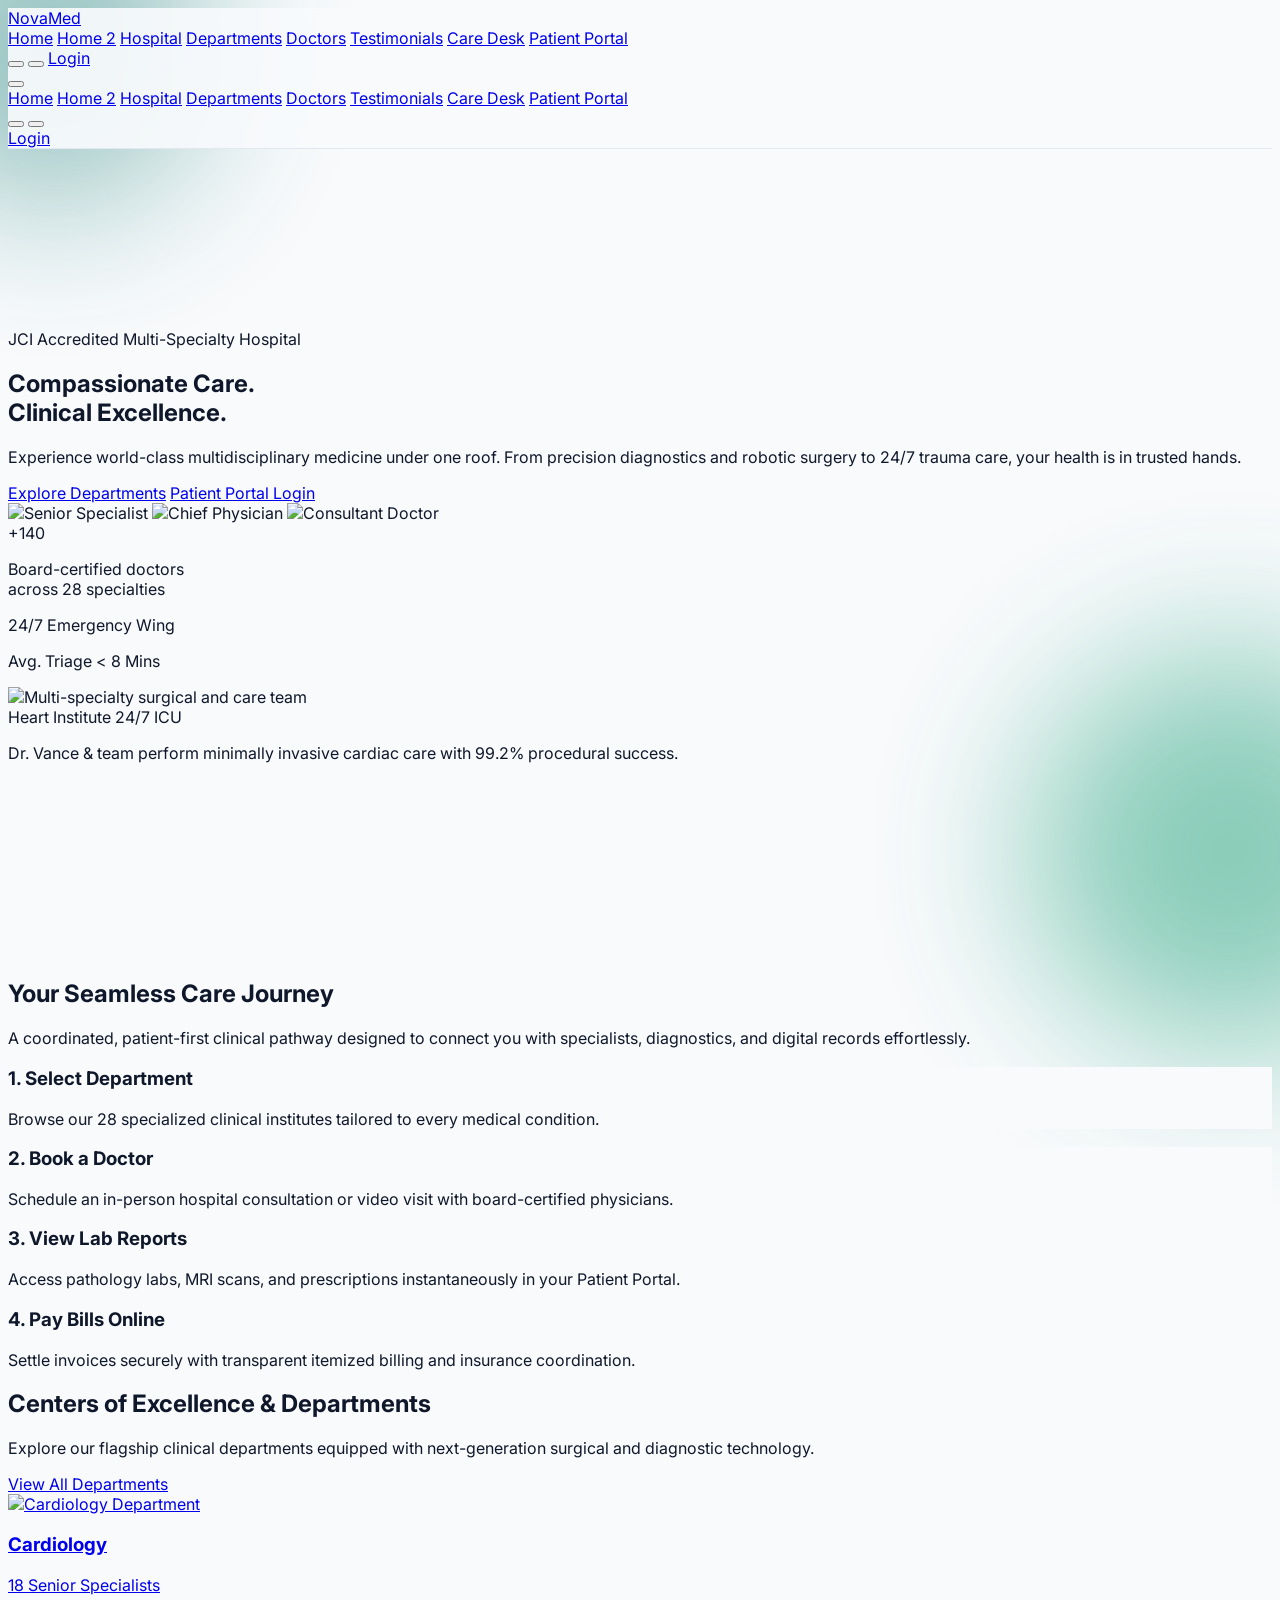
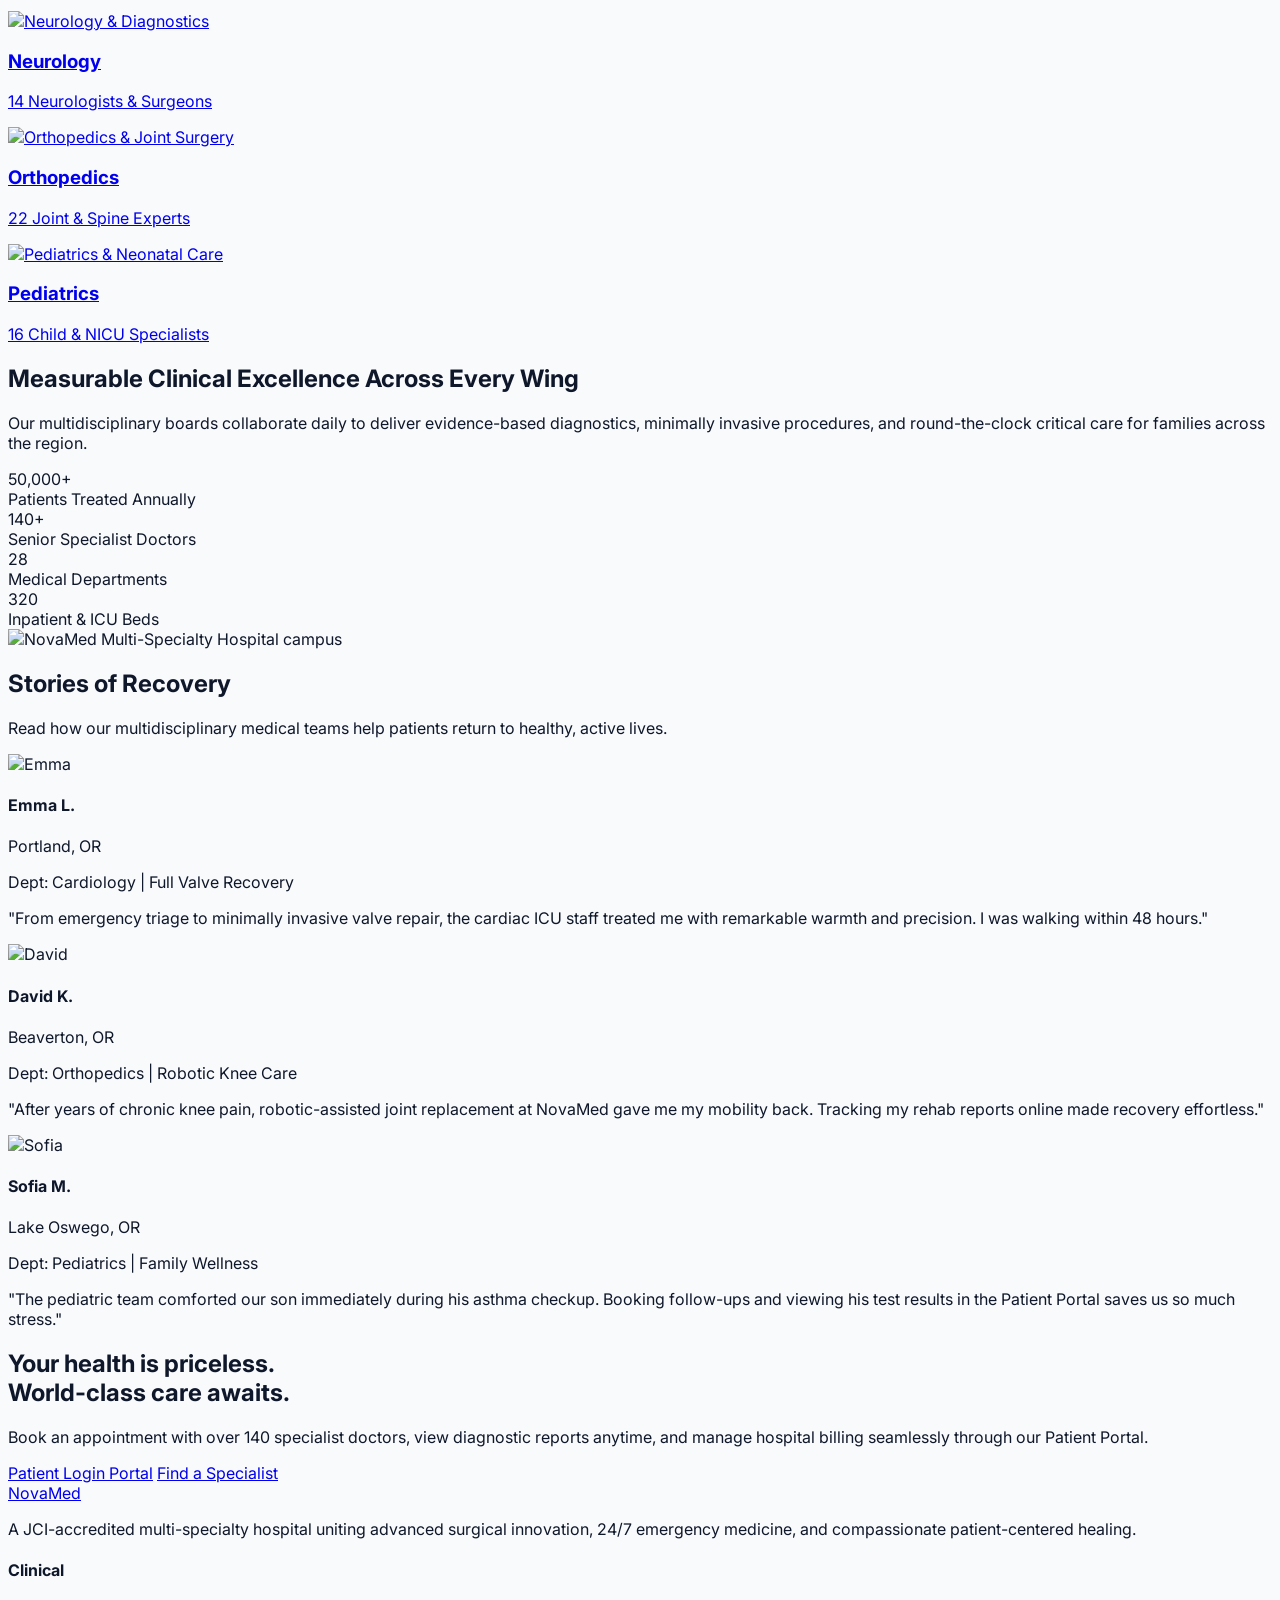
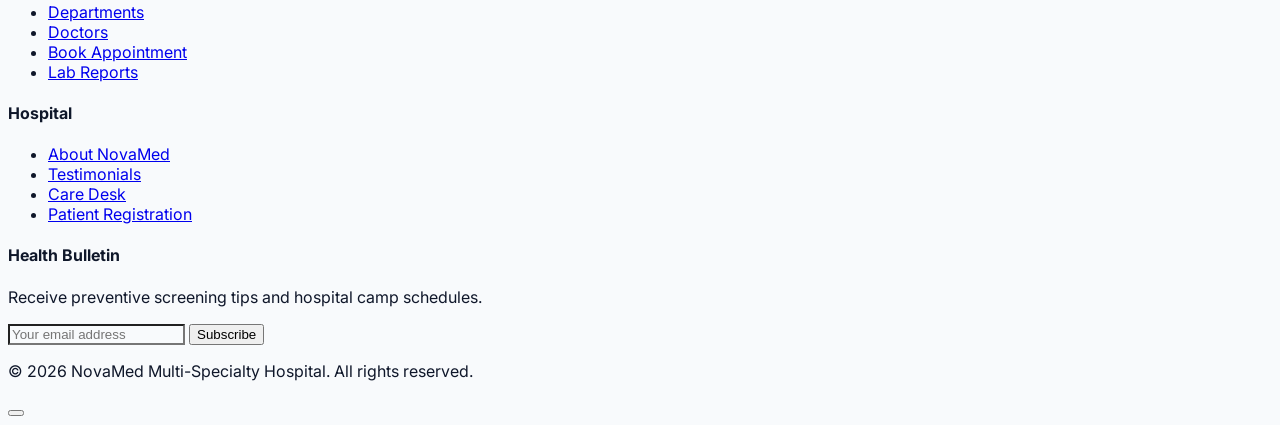
==== index.html @ d80393ac "Initial commit: NovaMed Multi-Specialty Hospital website" ====
<!DOCTYPE html>
<html lang="en" dir="ltr" data-theme="light">
<head>
    <meta charset="UTF-8">
    <meta name="viewport" content="width=device-width, initial-scale=1.0">
    <title>NovaMed Hospital | Compassionate Care. Clinical Excellence.</title>
    <!-- Favicon -->
    <link rel="icon" type="image/svg+xml" href="assets/images/favicon.svg">

    <meta name="description" content="A JCI-accredited multi-specialty hospital delivering world-class diagnostics, robotic surgery, 24/7 emergency trauma care, and personalized patient recovery.">
    
    <!-- Google Fonts -->
    <link href="https://fonts.googleapis.com/css2?family=Inter:wght@300;400;500;600;700&display=swap" rel="stylesheet">
    
    <!-- AOS CSS -->
    <link href="https://unpkg.com/aos@2.3.1/dist/aos.css" rel="stylesheet">
    
    <!-- Tailwind CSS -->
    <script src="https://cdn.tailwindcss.com"></script>
    
    <!-- Custom CSS -->
    <link rel="stylesheet" href="assets/css/style.css">

    <!-- Tailwind Config to use custom CSS variables -->
    <script>
        tailwind.config = {
            darkMode: ['class', '[data-theme="dark"]'],
            theme: {
                extend: {
                    colors: {
                        primary: 'var(--primary-color)',
                        'primary-dark': 'var(--primary-dark)',
                        secondary: 'var(--secondary-color)',
                        theme: {
                            bg: 'var(--bg-main)',
                            card: 'var(--bg-card)',
                            text: 'var(--text-main)',
                            muted: 'var(--text-muted)',
                            border: 'var(--border-color)',
                        }
                    },
                    fontFamily: {
                        sans: ['Inter', 'sans-serif'],
                    }
                }
            }
        }
    </script>
</head>
<body class="bg-theme text-theme antialiased overflow-x-hidden relative">
    
    <!-- Background Orbs -->
    <div class="bg-orb orb-1"></div>
    <div class="bg-orb orb-2"></div>

    <!-- Header -->
    <header class="fixed w-full top-0 z-50 transition-all duration-300">
        <div class="max-w-7xl mx-auto px-4 sm:px-6 lg:px-8">
            <div class="flex justify-between items-center h-20">
                <!-- Logo -->
                <a href="index.html" class="flex items-center gap-3 group shrink-0">
                    <div class="w-10 h-10 rounded-full bg-gradient-to-tr from-primary to-secondary flex items-center justify-center text-white shadow-lg group-hover:scale-105 transition-transform">
                        <i data-lucide="heart-pulse" class="w-6 h-6"></i>
                    </div>
                    <span class="text-xl font-bold tracking-tight">NovaMed</span>
                </a>

                <!-- Desktop Nav -->
                <nav class="hidden xl:flex space-x-7 items-center">
                    <a href="index.html" class="text-primary font-medium transition-colors whitespace-nowrap">Home</a>
                    <a href="home-2.html" class="text-theme-text hover:text-primary transition-colors whitespace-nowrap">Home 2</a>
                    <a href="hospital.html" class="text-theme-text hover:text-primary transition-colors whitespace-nowrap">Hospital</a>
                    <a href="departments.html" class="text-theme-text hover:text-primary transition-colors whitespace-nowrap">Departments</a>
                    <a href="doctors.html" class="text-theme-text hover:text-primary transition-colors whitespace-nowrap">Doctors</a>
                    <a href="testimonials.html" class="text-theme-text hover:text-primary transition-colors whitespace-nowrap">Testimonials</a>
                    <a href="care-desk.html" class="text-theme-text hover:text-primary transition-colors whitespace-nowrap">Care Desk</a>
                    <a href="patient-portal.html" class="text-theme-text hover:text-primary transition-colors whitespace-nowrap">Patient Portal</a>
                </nav>

                <!-- Actions -->
                <div class="hidden xl:flex items-center gap-4 shrink-0">
                    <button id="rtl-toggle" class="p-2 rounded-full hover:bg-teal-50 dark:hover:bg-teal-950/60 transition-colors" aria-label="Toggle RTL">
                        <i id="rtl-icon" data-lucide="arrow-right-left" class="w-5 h-5 text-theme-text"></i>
                    </button>
                    <button id="theme-toggle" class="p-2 rounded-full hover:bg-teal-50 dark:hover:bg-teal-950/60 transition-colors" aria-label="Toggle Theme">
                        <i id="theme-icon" data-lucide="moon" class="w-5 h-5 text-theme-text"></i>
                    </button>
                    <a href="login.html" class="bg-primary hover:bg-primary-dark text-white px-6 py-2 rounded-full font-medium transition-all text-sm shadow-sm hover:shadow-md hover:-translate-y-0.5 whitespace-nowrap">Login</a>
                </div>

                <!-- Mobile Menu Button -->
                <div class="xl:hidden flex items-center gap-2">
                    <button id="mobile-menu-btn" class="p-2 text-theme-text">
                        <i data-lucide="menu" class="w-6 h-6"></i>
                    </button>
                </div>
            </div>
        </div>

        <!-- Mobile Nav (hidden by default) -->
        <div id="mobile-menu" class="hidden xl:hidden bg-theme-card border-b border-theme-border shadow-lg absolute w-full left-0">
            <div class="px-4 pt-2 pb-6 space-y-3">
                <a href="index.html" class="block text-primary font-medium py-2">Home</a>
                <a href="home-2.html" class="block text-theme-text py-2">Home 2</a>
                <a href="hospital.html" class="block text-theme-text py-2">Hospital</a>
                <a href="departments.html" class="block text-theme-text py-2">Departments</a>
                <a href="doctors.html" class="block text-theme-text py-2">Doctors</a>
                <a href="testimonials.html" class="block text-theme-text py-2">Testimonials</a>
                <a href="care-desk.html" class="block text-theme-text py-2">Care Desk</a>
                <a href="patient-portal.html" class="block text-theme-text py-2">Patient Portal</a>
                
                <div class="border-t border-theme-border pt-4 flex flex-col gap-3">
                    <div class="flex justify-center gap-6 items-center pb-2">
                        <button id="mobile-theme-toggle" class="p-2 rounded-full hover:bg-teal-50 dark:hover:bg-teal-950/60 transition-colors bg-theme-card border border-theme-border shadow-sm" aria-label="Toggle Theme">
                            <i id="mobile-theme-icon" data-lucide="moon" class="w-5 h-5 text-theme-text"></i>
                        </button>
                        <button id="mobile-rtl-toggle" class="p-2 rounded-full hover:bg-teal-50 dark:hover:bg-teal-950/60 transition-colors bg-theme-card border border-theme-border shadow-sm" aria-label="Toggle RTL">
                            <i id="mobile-rtl-icon" data-lucide="arrow-right-left" class="w-5 h-5 text-theme-text"></i>
                        </button>
                    </div>
                    <a href="login.html" class="bg-primary hover:bg-primary-dark text-white px-5 py-2.5 rounded-xl font-medium transition-colors text-center w-full shadow-sm">Login</a>
                </div>
            </div>
        </div>
    </header>

    <main class="pt-20">
        <!-- SECTION 1: PREMIUM HERO -->
        <section class="home-hero relative min-h-[90vh] flex items-center overflow-hidden">
            <div class="max-w-7xl mx-auto px-4 sm:px-6 lg:px-8 relative z-10 w-full py-16 lg:py-0">
                <div class="grid lg:grid-cols-2 gap-12 items-center">
                    <div data-aos="fade-up" class="space-y-8">
                        <div class="inline-flex items-center gap-2 px-4 py-2 rounded-full bg-primary/10 text-primary font-medium text-sm">
                            <i data-lucide="shield-check" class="w-4 h-4"></i>
                            <span>JCI Accredited Multi-Specialty Hospital</span>
                        </div>
                        <h1 class="text-4xl lg:text-6xl font-bold leading-tight tracking-tight">
                            Compassionate Care. <br>
                            <span class="text-transparent bg-clip-text bg-gradient-to-r from-primary to-secondary">Clinical Excellence.</span>
                        </h1>
                        <p class="text-lg text-theme-muted max-w-lg leading-relaxed">
                            Experience world-class multidisciplinary medicine under one roof. From precision diagnostics and robotic surgery to 24/7 trauma care, your health is in trusted hands.
                        </p>
                        <div class="flex flex-col sm:flex-row gap-4 pt-4">
                            <a href="departments.html" class="bg-primary hover:bg-primary-dark text-white px-8 py-4 rounded-full font-medium text-center shadow-lg hover:shadow-xl hover:-translate-y-1 transition-all">Explore Departments</a>
                            <a href="login.html" class="bg-theme-card border-2 border-theme-border hover:border-primary text-theme-text px-8 py-4 rounded-full font-medium text-center transition-all flex items-center justify-center gap-2">
                                Patient Portal Login
                                <i data-lucide="arrow-right" class="w-4 h-4"></i>
                            </a>
                        </div>
                        <div class="flex items-center gap-6 pt-8 border-t border-theme-border">
                            <div class="flex -space-x-4">
                                <img src="https://images.unsplash.com/photo-1612349317150-e413f6a5b16d?q=80&w=150&auto=format&fit=crop" alt="Senior Specialist" class="w-12 h-12 rounded-full border-2 border-white dark:border-slate-800 object-cover">
                                <img src="https://images.unsplash.com/photo-1559839734-2b71ea197ec2?q=80&w=150&auto=format&fit=crop" alt="Chief Physician" class="w-12 h-12 rounded-full border-2 border-white dark:border-slate-800 object-cover">
                                <img src="https://images.unsplash.com/photo-1582750433449-648ed127bb54?q=80&w=150&auto=format&fit=crop" alt="Consultant Doctor" class="w-12 h-12 rounded-full border-2 border-white dark:border-slate-800 object-cover">
                                <div class="w-12 h-12 rounded-full border-2 border-white dark:border-slate-800 bg-teal-50 dark:bg-teal-950 text-primary flex items-center justify-center text-xs font-bold">+140</div>
                            </div>
                            <p class="text-sm text-theme-muted font-medium">Board-certified doctors <br>across 28 specialties</p>
                        </div>
                    </div>
                    
                    <div class="relative" data-aos="zoom-in" data-aos-delay="200">
                        <!-- Floating Badges -->
                        <div class="absolute -left-8 top-20 bg-theme-card shadow-xl p-4 rounded-2xl flex items-center gap-4 animate-[bounce_3s_infinite] z-20 hidden md:flex border border-theme-border">
                            <div class="w-12 h-12 rounded-full bg-primary/10 flex items-center justify-center text-primary">
                                <i data-lucide="ambulance" class="w-6 h-6"></i>
                            </div>
                            <div>
                                <p class="text-xs text-theme-muted">24/7 Emergency Wing</p>
                                <p class="font-bold text-sm">Avg. Triage &lt; 8 Mins</p>
                            </div>
                        </div>
                        
                        <div class="relative rounded-[2rem] overflow-hidden shadow-2xl aspect-[4/5] lg:aspect-square">
                            <img src="https://images.unsplash.com/photo-1579684385127-1ef15d508118?q=80&w=1000&auto=format&fit=crop" alt="Multi-specialty surgical and care team" class="object-cover w-full h-full hover:scale-105 transition-transform duration-700">
                            <div class="absolute inset-0 bg-gradient-to-t from-slate-950/80 to-transparent"></div>
                            <div class="absolute bottom-0 left-0 p-8 text-white w-full">
                                <div class="flex items-center gap-4 mb-3">
                                    <span class="bg-primary/90 backdrop-blur px-3 py-1 rounded-full text-xs font-bold tracking-wider uppercase">Heart Institute</span>
                                    <span class="flex items-center gap-1 text-sm"><i data-lucide="clock" class="w-4 h-4"></i> 24/7 ICU</span>
                                </div>
                                <p class="text-lg font-medium">Dr. Vance &amp; team perform minimally invasive cardiac care with 99.2% procedural success.</p>
                            </div>
                        </div>
                    </div>
                </div>
            </div>
        </section>

        <!-- SECTION 2: HOW PATIENT CARE WORKS -->
        <section class="py-24 bg-theme-card relative z-10 border-y border-theme-border">
            <div class="max-w-7xl mx-auto px-4 sm:px-6 lg:px-8">
                <div class="text-center max-w-3xl mx-auto mb-16" data-aos="fade-up">
                    <h2 class="text-2xl md:text-4xl font-bold mb-6">Your Seamless Care Journey</h2>
                    <p class="text-theme-muted text-lg">A coordinated, patient-first clinical pathway designed to connect you with specialists, diagnostics, and digital records effortlessly.</p>
                </div>

                <div class="grid md:grid-cols-4 gap-8 relative">
                    <!-- Connecting line for desktop -->
                    <div class="hidden md:block absolute top-1/2 left-0 w-full h-0.5 bg-gradient-to-r from-transparent via-primary/30 to-transparent -translate-y-1/2 z-0"></div>

                    <!-- Step 1 -->
                    <div class="relative z-10 hover-lift bg-theme rounded-2xl p-6 text-center border border-theme-border shadow-sm" data-aos="flip-left" data-aos-delay="100">
                        <div class="w-16 h-16 mx-auto bg-primary/10 text-primary rounded-full flex items-center justify-center mb-6 shadow-inner">
                            <i data-lucide="building-2" class="w-8 h-8"></i>
                        </div>
                        <h3 class="text-lg font-bold mb-3">1. Select Department</h3>
                        <p class="text-sm text-theme-muted">Browse our 28 specialized clinical institutes tailored to every medical condition.</p>
                    </div>

                    <!-- Step 2 -->
                    <div class="relative z-10 hover-lift bg-theme rounded-2xl p-6 text-center border border-theme-border shadow-sm" data-aos="flip-left" data-aos-delay="200">
                        <div class="w-16 h-16 mx-auto bg-primary/10 text-primary rounded-full flex items-center justify-center mb-6 shadow-inner">
                            <i data-lucide="calendar-check" class="w-8 h-8"></i>
                        </div>
                        <h3 class="text-lg font-bold mb-3">2. Book a Doctor</h3>
                        <p class="text-sm text-theme-muted">Schedule an in-person hospital consultation or video visit with board-certified physicians.</p>
                    </div>

                    <!-- Step 3 -->
                    <div class="relative z-10 hover-lift bg-theme rounded-2xl p-6 text-center border border-theme-border shadow-sm" data-aos="flip-left" data-aos-delay="300">
                        <div class="w-16 h-16 mx-auto bg-primary/10 text-primary rounded-full flex items-center justify-center mb-6 shadow-inner">
                            <i data-lucide="file-text" class="w-8 h-8"></i>
                        </div>
                        <h3 class="text-lg font-bold mb-3">3. View Lab Reports</h3>
                        <p class="text-sm text-theme-muted">Access pathology labs, MRI scans, and prescriptions instantaneously in your Patient Portal.</p>
                    </div>

                    <!-- Step 4 -->
                    <div class="relative z-10 hover-lift bg-theme rounded-2xl p-6 text-center border border-theme-border shadow-sm" data-aos="flip-left" data-aos-delay="400">
                        <div class="w-16 h-16 mx-auto bg-primary/10 text-primary rounded-full flex items-center justify-center mb-6 shadow-inner">
                            <i data-lucide="credit-card" class="w-8 h-8"></i>
                        </div>
                        <h3 class="text-lg font-bold mb-3">4. Pay Bills Online</h3>
                        <p class="text-sm text-theme-muted">Settle invoices securely with transparent itemized billing and insurance coordination.</p>
                    </div>
                </div>
            </div>
        </section>

        <!-- SECTION 3: SPECIALIZED HOSPITAL DEPARTMENTS -->
        <section class="py-24 relative z-10">
            <div class="max-w-7xl mx-auto px-4 sm:px-6 lg:px-8">
                <div class="flex flex-col md:flex-row justify-between items-end mb-12" data-aos="fade-right">
                    <div class="max-w-2xl">
                        <h2 class="text-2xl md:text-4xl font-bold mb-4">Centers of Excellence &amp; Departments</h2>
                        <p class="text-theme-muted text-lg">Explore our flagship clinical departments equipped with next-generation surgical and diagnostic technology.</p>
                    </div>
                    <a href="departments.html" class="mt-6 md:mt-0 text-primary font-medium flex items-center gap-2 hover:gap-3 transition-all">
                        View All Departments <i data-lucide="arrow-right" class="w-4 h-4"></i>
                    </a>
                </div>

                <div class="grid grid-cols-1 sm:grid-cols-2 lg:grid-cols-4 gap-6">
                    <!-- Department 1 -->
                    <a href="departments.html" class="group relative rounded-2xl overflow-hidden aspect-[4/3] shadow-md hover:shadow-xl transition-all" data-aos="zoom-in-up" data-aos-delay="50">
                        <img src="https://images.unsplash.com/photo-1631815589945-8c742614218f?q=80&w=800&auto=format&fit=crop" alt="Cardiology Department" class="w-full h-full object-cover group-hover:scale-110 transition-transform duration-700">
                        <div class="absolute inset-0 bg-gradient-to-t from-slate-950/90 via-slate-950/30 to-transparent"></div>
                        <div class="absolute bottom-0 left-0 p-6 w-full">
                            <h3 class="text-white text-lg font-bold mb-1 flex items-center gap-2 group-hover:-translate-y-2 transition-transform">
                                <i data-lucide="heart-pulse" class="w-5 h-5 text-secondary"></i> Cardiology
                            </h3>
                            <p class="text-white/85 text-sm opacity-0 group-hover:opacity-100 group-hover:-translate-y-2 transition-all">18 Senior Specialists</p>
                        </div>
                    </a>

                    <!-- Department 2 -->
                    <a href="departments.html" class="group relative rounded-2xl overflow-hidden aspect-[4/3] shadow-md hover:shadow-xl transition-all" data-aos="zoom-in-up" data-aos-delay="100">
                        <img src="https://images.unsplash.com/photo-1516549655169-df83a0774514?q=80&w=800&auto=format&fit=crop" alt="Neurology & Diagnostics" class="w-full h-full object-cover group-hover:scale-110 transition-transform duration-700">
                        <div class="absolute inset-0 bg-gradient-to-t from-slate-950/90 via-slate-950/30 to-transparent"></div>
                        <div class="absolute bottom-0 left-0 p-6 w-full">
                            <h3 class="text-white text-lg font-bold mb-1 flex items-center gap-2 group-hover:-translate-y-2 transition-transform">
                                <i data-lucide="activity" class="w-5 h-5 text-secondary"></i> Neurology
                            </h3>
                            <p class="text-white/85 text-sm opacity-0 group-hover:opacity-100 group-hover:-translate-y-2 transition-all">14 Neurologists &amp; Surgeons</p>
                        </div>
                    </a>

                    <!-- Department 3 -->
                    <a href="departments.html" class="group relative rounded-2xl overflow-hidden aspect-[4/3] shadow-md hover:shadow-xl transition-all" data-aos="zoom-in-up" data-aos-delay="150">
                        <img src="https://images.unsplash.com/photo-1551601651-2a8555f1a136?q=80&w=800&auto=format&fit=crop" alt="Orthopedics & Joint Surgery" class="w-full h-full object-cover group-hover:scale-110 transition-transform duration-700">
                        <div class="absolute inset-0 bg-gradient-to-t from-slate-950/90 via-slate-950/30 to-transparent"></div>
                        <div class="absolute bottom-0 left-0 p-6 w-full">
                            <h3 class="text-white text-lg font-bold mb-1 flex items-center gap-2 group-hover:-translate-y-2 transition-transform">
                                <i data-lucide="shield-plus" class="w-5 h-5 text-secondary"></i> Orthopedics
                            </h3>
                            <p class="text-white/85 text-sm opacity-0 group-hover:opacity-100 group-hover:-translate-y-2 transition-all">22 Joint &amp; Spine Experts</p>
                        </div>
                    </a>

                    <!-- Department 4 -->
                    <a href="departments.html" class="group relative rounded-2xl overflow-hidden aspect-[4/3] shadow-md hover:shadow-xl transition-all" data-aos="zoom-in-up" data-aos-delay="200">
                        <img src="https://images.unsplash.com/photo-1584515979956-d9f6e5d09982?q=80&w=800&auto=format&fit=crop" alt="Pediatrics & Neonatal Care" class="w-full h-full object-cover group-hover:scale-110 transition-transform duration-700">
                        <div class="absolute inset-0 bg-gradient-to-t from-slate-950/90 via-slate-950/30 to-transparent"></div>
                        <div class="absolute bottom-0 left-0 p-6 w-full">
                            <h3 class="text-white text-lg font-bold mb-1 flex items-center gap-2 group-hover:-translate-y-2 transition-transform">
                                <i data-lucide="baby" class="w-5 h-5 text-secondary"></i> Pediatrics
                            </h3>
                            <p class="text-white/85 text-sm opacity-0 group-hover:opacity-100 group-hover:-translate-y-2 transition-all">16 Child &amp; NICU Specialists</p>
                        </div>
                    </a>
                </div>
            </div>
        </section>

        <!-- SECTION 4: CLINICAL IMPACT -->
        <section class="py-24 bg-gradient-to-br from-primary/10 to-secondary/5 relative overflow-hidden">
            <div class="max-w-7xl mx-auto px-4 sm:px-6 lg:px-8 relative z-10">
                <div class="grid lg:grid-cols-2 gap-16 items-center">
                    <div data-aos="fade-right">
                        <h2 class="text-2xl md:text-4xl font-bold mb-6">Measurable Clinical Excellence Across Every Wing</h2>
                        <p class="text-theme-muted text-lg mb-8 leading-relaxed">
                            Our multidisciplinary boards collaborate daily to deliver evidence-based diagnostics, minimally invasive procedures, and round-the-clock critical care for families across the region.
                        </p>
                        
                        <div class="grid grid-cols-2 gap-4 sm:gap-8">
                            <div class="min-w-0 bg-theme-card p-4 sm:p-6 rounded-2xl border border-theme-border shadow-sm">
                                <div class="text-2xl min-[400px]:text-3xl sm:text-4xl font-black text-primary mb-2 break-words">50,000+</div>
                                <div class="text-sm font-medium text-theme-muted">Patients Treated Annually</div>
                            </div>
                            <div class="min-w-0 bg-theme-card p-4 sm:p-6 rounded-2xl border border-theme-border shadow-sm">
                                <div class="text-2xl min-[400px]:text-3xl sm:text-4xl font-black text-primary mb-2 break-words">140+</div>
                                <div class="text-sm font-medium text-theme-muted">Senior Specialist Doctors</div>
                            </div>
                            <div class="min-w-0 bg-theme-card p-4 sm:p-6 rounded-2xl border border-theme-border shadow-sm">
                                <div class="text-2xl min-[400px]:text-3xl sm:text-4xl font-black text-primary mb-2 break-words">28</div>
                                <div class="text-sm font-medium text-theme-muted">Medical Departments</div>
                            </div>
                            <div class="min-w-0 bg-theme-card p-4 sm:p-6 rounded-2xl border border-theme-border shadow-sm">
                                <div class="text-2xl min-[400px]:text-3xl sm:text-4xl font-black text-primary mb-2 break-words">320</div>
                                <div class="text-sm font-medium text-theme-muted">Inpatient &amp; ICU Beds</div>
                            </div>
                        </div>
                    </div>
                    
                    <div class="relative" data-aos="fade-left">
                        <img src="https://images.unsplash.com/photo-1519494026892-80bbd2d6fd0d?q=80&w=1000&auto=format&fit=crop" alt="NovaMed Multi-Specialty Hospital campus" class="rounded-3xl shadow-2xl z-10 relative">
                        <div class="absolute -bottom-6 -left-6 w-48 h-48 bg-primary/20 rounded-full blur-3xl -z-10"></div>
                        <div class="absolute -top-6 -right-6 w-64 h-64 bg-secondary/20 rounded-full blur-3xl -z-10"></div>
                    </div>
                </div>
            </div>
        </section>

        <!-- SECTION 5: FEATURED PATIENT EXPERIENCES -->
        <section class="py-24 relative z-10 bg-theme">
            <div class="max-w-7xl mx-auto px-4 sm:px-6 lg:px-8">
                <div class="text-center max-w-2xl mx-auto mb-16" data-aos="fade-down">
                    <h2 class="text-2xl md:text-4xl font-bold mb-4">Stories of Recovery</h2>
                    <p class="text-theme-muted text-lg">Read how our multidisciplinary medical teams help patients return to healthy, active lives.</p>
                </div>

                <div class="grid md:grid-cols-3 gap-8">
                    <!-- Testimonial 1 -->
                    <div class="bg-theme-card border border-theme-border p-8 rounded-3xl shadow-sm hover:shadow-lg transition-all h-full flex flex-col" data-aos="slide-up" data-aos-delay="100">
                        <div class="flex items-center gap-4 mb-6">
                            <img src="https://i.pravatar.cc/100?img=44" alt="Emma" class="w-16 h-16 rounded-full object-cover">
                            <div class="flex-1">
                                <h4 class="font-bold text-base">Emma L.</h4>
                                <p class="text-sm text-theme-muted">Portland, OR</p>
                            </div>
                            <div class="flex items-center gap-0.5">
                                <i data-lucide="star" class="w-4 h-4 text-primary fill-current"></i>
                                <i data-lucide="star" class="w-4 h-4 text-primary fill-current"></i>
                                <i data-lucide="star" class="w-4 h-4 text-primary fill-current"></i>
                                <i data-lucide="star" class="w-4 h-4 text-primary fill-current"></i>
                                <i data-lucide="star" class="w-4 h-4 text-primary fill-current"></i>
                            </div>
                        </div>
                        <div class="h-24 mb-4">
                            <div class="flex items-center gap-3 text-sm font-medium bg-theme p-3 rounded-lg border border-theme-border flex-wrap lg:flex-col lg:items-start lg:gap-1.5">
                                <span class="text-theme-text flex items-center gap-1"><i data-lucide="heart-pulse" class="w-4 h-4 text-primary"></i> Dept: Cardiology</span>
                                <span class="text-theme-muted lg:hidden">|</span>
                                <span class="text-primary flex items-center gap-1"><i data-lucide="check-circle-2" class="w-4 h-4"></i> Full Valve Recovery</span>
                            </div>
                        </div>
                        <p class="text-theme-text/80 italic flex-1">"From emergency triage to minimally invasive valve repair, the cardiac ICU staff treated me with remarkable warmth and precision. I was walking within 48 hours."</p>
                    </div>

                    <!-- Testimonial 2 -->
                    <div class="bg-theme-card border border-theme-border p-8 rounded-3xl shadow-sm hover:shadow-lg transition-all h-full flex flex-col relative md:-translate-y-4" data-aos="slide-up" data-aos-delay="200">
                        <div class="flex items-center gap-4 mb-6">
                            <img src="https://i.pravatar.cc/100?img=12" alt="David" class="w-16 h-16 rounded-full object-cover">
                            <div class="flex-1">
                                <h4 class="font-bold text-base">David K.</h4>
                                <p class="text-sm text-theme-muted">Beaverton, OR</p>
                            </div>
                            <div class="flex items-center gap-0.5">
                                <i data-lucide="star" class="w-4 h-4 text-primary fill-current"></i>
                                <i data-lucide="star" class="w-4 h-4 text-primary fill-current"></i>
                                <i data-lucide="star" class="w-4 h-4 text-primary fill-current"></i>
                                <i data-lucide="star" class="w-4 h-4 text-primary fill-current"></i>
                                <i data-lucide="star" class="w-4 h-4 text-primary fill-current"></i>
                            </div>
                        </div>
                        <div class="h-24 mb-4">
                            <div class="flex items-center gap-3 text-sm font-medium bg-theme p-3 rounded-lg border border-theme-border flex-wrap lg:flex-col lg:items-start lg:gap-1.5">
                                <span class="text-theme-text flex items-center gap-1"><i data-lucide="shield-plus" class="w-4 h-4 text-primary"></i> Dept: Orthopedics</span>
                                <span class="text-theme-muted lg:hidden">|</span>
                                <span class="text-primary flex items-center gap-1"><i data-lucide="check-circle-2" class="w-4 h-4"></i> Robotic Knee Care</span>
                            </div>
                        </div>
                        <p class="text-theme-text/80 italic flex-1">"After years of chronic knee pain, robotic-assisted joint replacement at NovaMed gave me my mobility back. Tracking my rehab reports online made recovery effortless."</p>
                    </div>

                    <!-- Testimonial 3 -->
                    <div class="bg-theme-card border border-theme-border p-8 rounded-3xl shadow-sm hover:shadow-lg transition-all h-full flex flex-col" data-aos="slide-up" data-aos-delay="300">
                        <div class="flex items-center gap-4 mb-6">
                            <img src="https://i.pravatar.cc/100?img=32" alt="Sofia" class="w-16 h-16 rounded-full object-cover">
                            <div class="flex-1">
                                <h4 class="font-bold text-base">Sofia M.</h4>
                                <p class="text-sm text-theme-muted">Lake Oswego, OR</p>
                            </div>
                            <div class="flex items-center gap-0.5">
                                <i data-lucide="star" class="w-4 h-4 text-primary fill-current"></i>
                                <i data-lucide="star" class="w-4 h-4 text-primary fill-current"></i>
                                <i data-lucide="star" class="w-4 h-4 text-primary fill-current"></i>
                                <i data-lucide="star" class="w-4 h-4 text-primary fill-current"></i>
                                <i data-lucide="star" class="w-4 h-4 text-primary fill-current"></i>
                            </div>
                        </div>
                        <div class="h-24 mb-4">
                            <div class="flex items-center gap-3 text-sm font-medium bg-theme p-3 rounded-lg border border-theme-border flex-wrap lg:flex-col lg:items-start lg:gap-1.5">
                                <span class="text-theme-text flex items-center gap-1"><i data-lucide="baby" class="w-4 h-4 text-primary"></i> Dept: Pediatrics</span>
                                <span class="text-theme-muted lg:hidden">|</span>
                                <span class="text-primary flex items-center gap-1"><i data-lucide="check-circle-2" class="w-4 h-4"></i> Family Wellness</span>
                            </div>
                        </div>
                        <p class="text-theme-text/80 italic flex-1">"The pediatric team comforted our son immediately during his asthma checkup. Booking follow-ups and viewing his test results in the Patient Portal saves us so much stress."</p>
                    </div>
                </div>
            </div>
        </section>

        <!-- SECTION 6: FINAL HOSPITAL CTA -->
        <section class="py-24 relative overflow-hidden bg-primary text-white">
            <div class="absolute inset-0 bg-[url('https://images.unsplash.com/photo-1586773860418-d37222d8fce3?q=80&w=1200&auto=format&fit=crop')] opacity-25 mix-blend-multiply bg-cover bg-center bg-fixed" data-aos="fade-in" data-aos-duration="1500"></div>
            <div class="max-w-5xl mx-auto px-4 sm:px-6 lg:px-8 relative z-10 text-center" data-aos="zoom-in">
                <i data-lucide="heart-pulse" class="w-16 h-16 mx-auto mb-6 text-white"></i>
                <h2 class="text-3xl md:text-5xl font-bold mb-6">Your health is priceless. <br>World-class care awaits.</h2>
                <p class="text-xl opacity-90 max-w-2xl mx-auto mb-10">Book an appointment with over 140 specialist doctors, view diagnostic reports anytime, and manage hospital billing seamlessly through our Patient Portal.</p>
                <div class="flex flex-col sm:flex-row justify-center gap-4">
                    <a href="login.html" class="bg-white text-primary hover:bg-teal-50 px-8 py-4 rounded-full font-bold text-lg shadow-xl hover:-translate-y-1 transition-all">Patient Login Portal</a>
                    <a href="doctors.html" class="bg-transparent border-2 border-white text-white hover:bg-white/10 px-8 py-4 rounded-full font-bold text-lg transition-all">Find a Specialist</a>
                </div>
            </div>
        </section>
    </main>

    <!-- Footer -->
    <footer class="bg-theme-card border-t border-theme-border pt-16 pb-8 relative z-10">
        <div class="max-w-7xl mx-auto px-4 sm:px-6 lg:px-8">
            <div class="grid grid-cols-2 md:grid-cols-4 lg:grid-cols-6 gap-8 mb-12">
                <div class="col-span-2 lg:col-span-2">
                    <a href="index.html" class="flex items-center gap-3 mb-6">
                        <div class="w-8 h-8 rounded-full bg-gradient-to-tr from-primary to-secondary flex items-center justify-center text-white">
                            <i data-lucide="heart-pulse" class="w-5 h-5"></i>
                        </div>
                        <span class="text-xl font-bold">NovaMed</span>
                    </a>
                    <p class="text-theme-muted text-sm leading-relaxed mb-6">
                        A JCI-accredited multi-specialty hospital uniting advanced surgical innovation, 24/7 emergency medicine, and compassionate patient-centered healing.
                    </p>
                    <div class="flex gap-4 mt-2">
                        <a href="#" class="w-10 h-10 rounded-full bg-theme border border-theme-border flex items-center justify-center text-primary hover:bg-primary hover:text-white hover:-translate-y-1 hover:shadow-lg transition-all duration-300">
                            <i data-lucide="facebook" class="w-5 h-5"></i>
                        </a>
                        <a href="#" class="w-10 h-10 rounded-full bg-theme border border-theme-border flex items-center justify-center text-primary hover:bg-primary hover:text-white hover:-translate-y-1 hover:shadow-lg transition-all duration-300">
                            <i data-lucide="instagram" class="w-5 h-5"></i>
                        </a>
                        <a href="#" class="w-10 h-10 rounded-full bg-theme border border-theme-border flex items-center justify-center text-primary hover:bg-primary hover:text-white hover:-translate-y-1 hover:shadow-lg transition-all duration-300">
                            <i data-lucide="linkedin" class="w-5 h-5"></i>
                        </a>
                    </div>
                </div>
                
                <div class="col-span-1">
                    <h4 class="font-bold mb-4">Clinical</h4>
                    <ul class="space-y-3 text-sm text-theme-muted">
                        <li><a href="departments.html" class="hover:text-primary transition-colors">Departments</a></li>
                        <li><a href="doctors.html" class="hover:text-primary transition-colors">Doctors</a></li>
                        <li><a href="login.html" class="hover:text-primary transition-colors">Book Appointment</a></li>
                        <li><a href="patient-portal.html" class="hover:text-primary transition-colors">Lab Reports</a></li>
                    </ul>
                </div>

                <div class="col-span-1">
                    <h4 class="font-bold mb-4">Hospital</h4>
                    <ul class="space-y-3 text-sm text-theme-muted">
                        <li><a href="hospital.html" class="hover:text-primary transition-colors">About NovaMed</a></li>
                        <li><a href="testimonials.html" class="hover:text-primary transition-colors">Testimonials</a></li>
                        <li><a href="care-desk.html" class="hover:text-primary transition-colors">Care Desk</a></li>
                        <li><a href="register.html" class="hover:text-primary transition-colors">Patient Registration</a></li>
                    </ul>
                </div>

                <div class="col-span-2 lg:col-span-2">
                    <h4 class="font-bold mb-4">Health Bulletin</h4>
                    <p class="text-sm text-theme-muted mb-4">Receive preventive screening tips and hospital camp schedules.</p>
                    <form class="flex gap-2" onsubmit="event.preventDefault();">
                        <input type="email" placeholder="Your email address" class="w-full bg-theme border border-theme-border rounded-lg px-4 py-2 text-sm focus:outline-none focus:border-primary focus:ring-1 focus:ring-primary transition-colors">
                        <button type="submit" class="bg-primary text-white px-4 py-2 rounded-lg text-sm font-medium hover:bg-primary-dark transition-colors">Subscribe</button>
                    </form>
                </div>
            </div>

            <div class="border-t border-theme-border pt-8 flex flex-col md:flex-row justify-between items-center gap-6 text-sm text-theme-muted relative">
                <p>&copy; 2026 NovaMed Multi-Specialty Hospital. All rights reserved.</p>

                <button onclick="window.scrollTo({top: 0, behavior: 'smooth'})" class="w-10 h-10 rounded-full bg-primary text-white flex items-center justify-center hover:bg-primary-dark hover:-translate-y-1 hover:shadow-xl shadow-md transition-all group" title="Back to top">
                    <i data-lucide="arrow-up" class="w-5 h-5 group-hover:-translate-y-1 transition-transform"></i>
                </button>
            </div>
        </div>
    </footer>

    <!-- Scripts -->
    <script src="https://unpkg.com/lucide@0.260.0"></script>
    <script src="https://unpkg.com/aos@2.3.1/dist/aos.js"></script>
    <script src="assets/js/theme.js"></script>
    <script src="assets/js/main.js"></script>
</body>
</html>
---- assets/css/style.css ----
:root {
    --primary-color: #0f766e; /* Deep Clinical Teal 700 */
    --primary-dark: #115e59; /* Teal 800 */
    --secondary-color: #059669; /* Emerald 600 */
    --text-main: #0f172a; /* Slate 900 */
    --text-muted: #475569; /* Slate 600 */
    --bg-main: #f8fafc; /* Clinical Off-White */
    --bg-secondary: #f1f5f9; /* Slate 100 */
    --bg-card: #ffffff;
    --border-color: #e2e8f0; /* Slate 200 */
    --nav-bg: rgba(248, 250, 252, 0.92);
    --shadow-sm: 0 1px 2px 0 rgba(15, 23, 42, 0.05);
    --shadow-md: 0 4px 6px -1px rgba(15, 23, 42, 0.08), 0 2px 4px -1px rgba(15, 23, 42, 0.04);
    --shadow-lg: 0 10px 15px -3px rgba(15, 23, 42, 0.1), 0 4px 6px -2px rgba(15, 23, 42, 0.05);
    --border-radius-md: 0.5rem;
    --border-radius-lg: 1rem;
    --transition: all 0.3s ease;
}

[data-theme="dark"] {
    --primary-color: #0d9488; /* Teal 600 */
    --primary-dark: #0f766e; /* Teal 700 */
    --secondary-color: #10b981; /* Emerald 500 */
    --text-main: #f1f5f9; /* Slate 100 */
    --text-muted: #94a3b8; /* Slate 400 */
    --bg-main: #091318; /* Deep Midnight Teal-Slate */
    --bg-secondary: #0f1f26;
    --bg-card: #11222a;
    --border-color: #1e3540;
    --nav-bg: rgba(9, 19, 24, 0.92);
    --shadow-md: 0 4px 6px -1px rgba(0, 0, 0, 0.5);
}

body {
    background-color: var(--bg-main);
    color: var(--text-main);
    font-family: 'Inter', sans-serif;
    transition: background-color 0.3s ease, color 0.3s ease;
    overflow-x: hidden;
}

/* RTL Support */
[dir="rtl"] {
    text-align: right;
}

/* Utilities */
.bg-theme { background-color: var(--bg-main); }
.bg-card { background-color: var(--bg-card); }
.text-theme { color: var(--text-main); }
.text-muted { color: var(--text-muted); }
.border-theme { border-color: var(--border-color); }

/* Header & Navbar */
header {
    background-color: var(--nav-bg);
    backdrop-filter: blur(10px);
    border-bottom: 1px solid var(--border-color);
}

/* Custom Scrollbar */
::-webkit-scrollbar {
    width: 8px;
}
::-webkit-scrollbar-track {
    background: var(--bg-main);
}
::-webkit-scrollbar-thumb {
    background: var(--border-color);
    border-radius: 4px;
}
::-webkit-scrollbar-thumb:hover {
    background: var(--text-muted);
}

/* Global Responsive Fixes */
img, video {
    max-width: 100%;
    height: auto;
}

/* Cards Hover Lift */
.hover-lift {
    transition: var(--transition);
}
.hover-lift:hover {
    transform: translateY(-5px);
    box-shadow: var(--shadow-lg);
}

/* Orbs & Background Elements */
.bg-orb {
    position: fixed;
    border-radius: 50%;
    filter: blur(80px);
    opacity: 0.45;
    z-index: -1;
}
.orb-1 { width: 300px; height: 300px; background: var(--primary-color); top: -100px; left: -100px; }
.orb-2 { width: 400px; height: 400px; background: var(--secondary-color); bottom: -150px; right: -150px; }

/* Fix horizontal scroll / screen moving */
html, body {
    max-width: 100vw;
    overflow-x: hidden;
    position: relative;
}

/* Responsive Grid Fixes for 3-card sections */
@media (min-width: 768px) and (max-width: 1023px) {
    /* Make tab view 2x2 */
    .grid.md\:grid-cols-3, 
    .grid.lg\:grid-cols-3 {
        grid-template-columns: repeat(2, minmax(0, 1fr)) !important;
    }
    
    /* Center the 3rd card */
    .grid.md\:grid-cols-3 > *:nth-child(3):last-child,
    .grid.lg\:grid-cols-3 > *:nth-child(3):last-child {
        grid-column: span 2 / span 2;
        width: 100%;
        max-width: 350px; 
        justify-self: center;
        margin-left: auto;
        margin-right: auto;
    }
}

@media (max-width: 767px) {
    /* Make mobile view one by one */
    .grid.md\:grid-cols-3, 
    .grid.lg\:grid-cols-3 {
        grid-template-columns: repeat(1, minmax(0, 1fr)) !important;
    }
}

/* Consistent Hero Heights Across Pages */
.page-hero {
    min-height: 440px;
    display: flex;
    align-items: center;
    justify-content: center;
    position: relative;
    overflow: hidden;
}

.home-hero {
    min-height: 90vh;
    display: flex;
    align-items: center;
    position: relative;
    overflow: hidden;
}

@media (max-width: 640px) {
    .page-hero {
        min-height: 380px;
    }
}
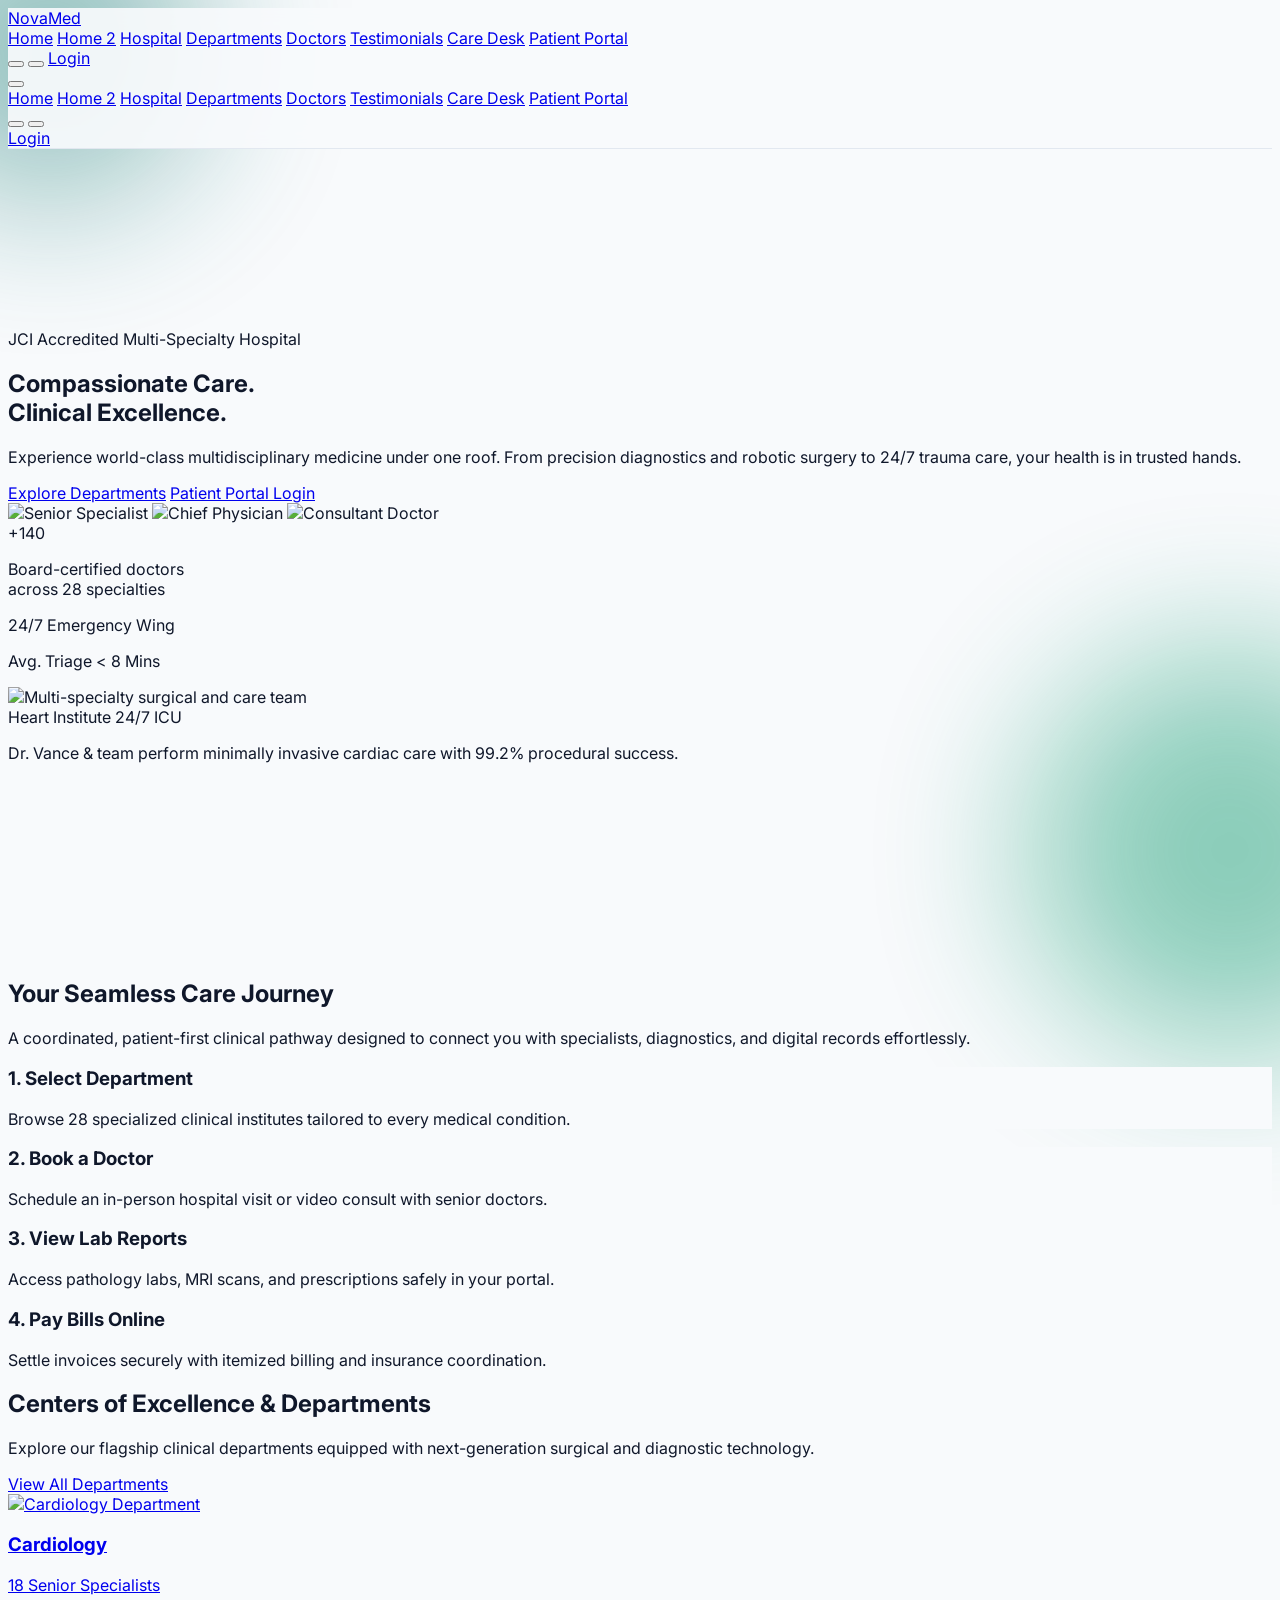
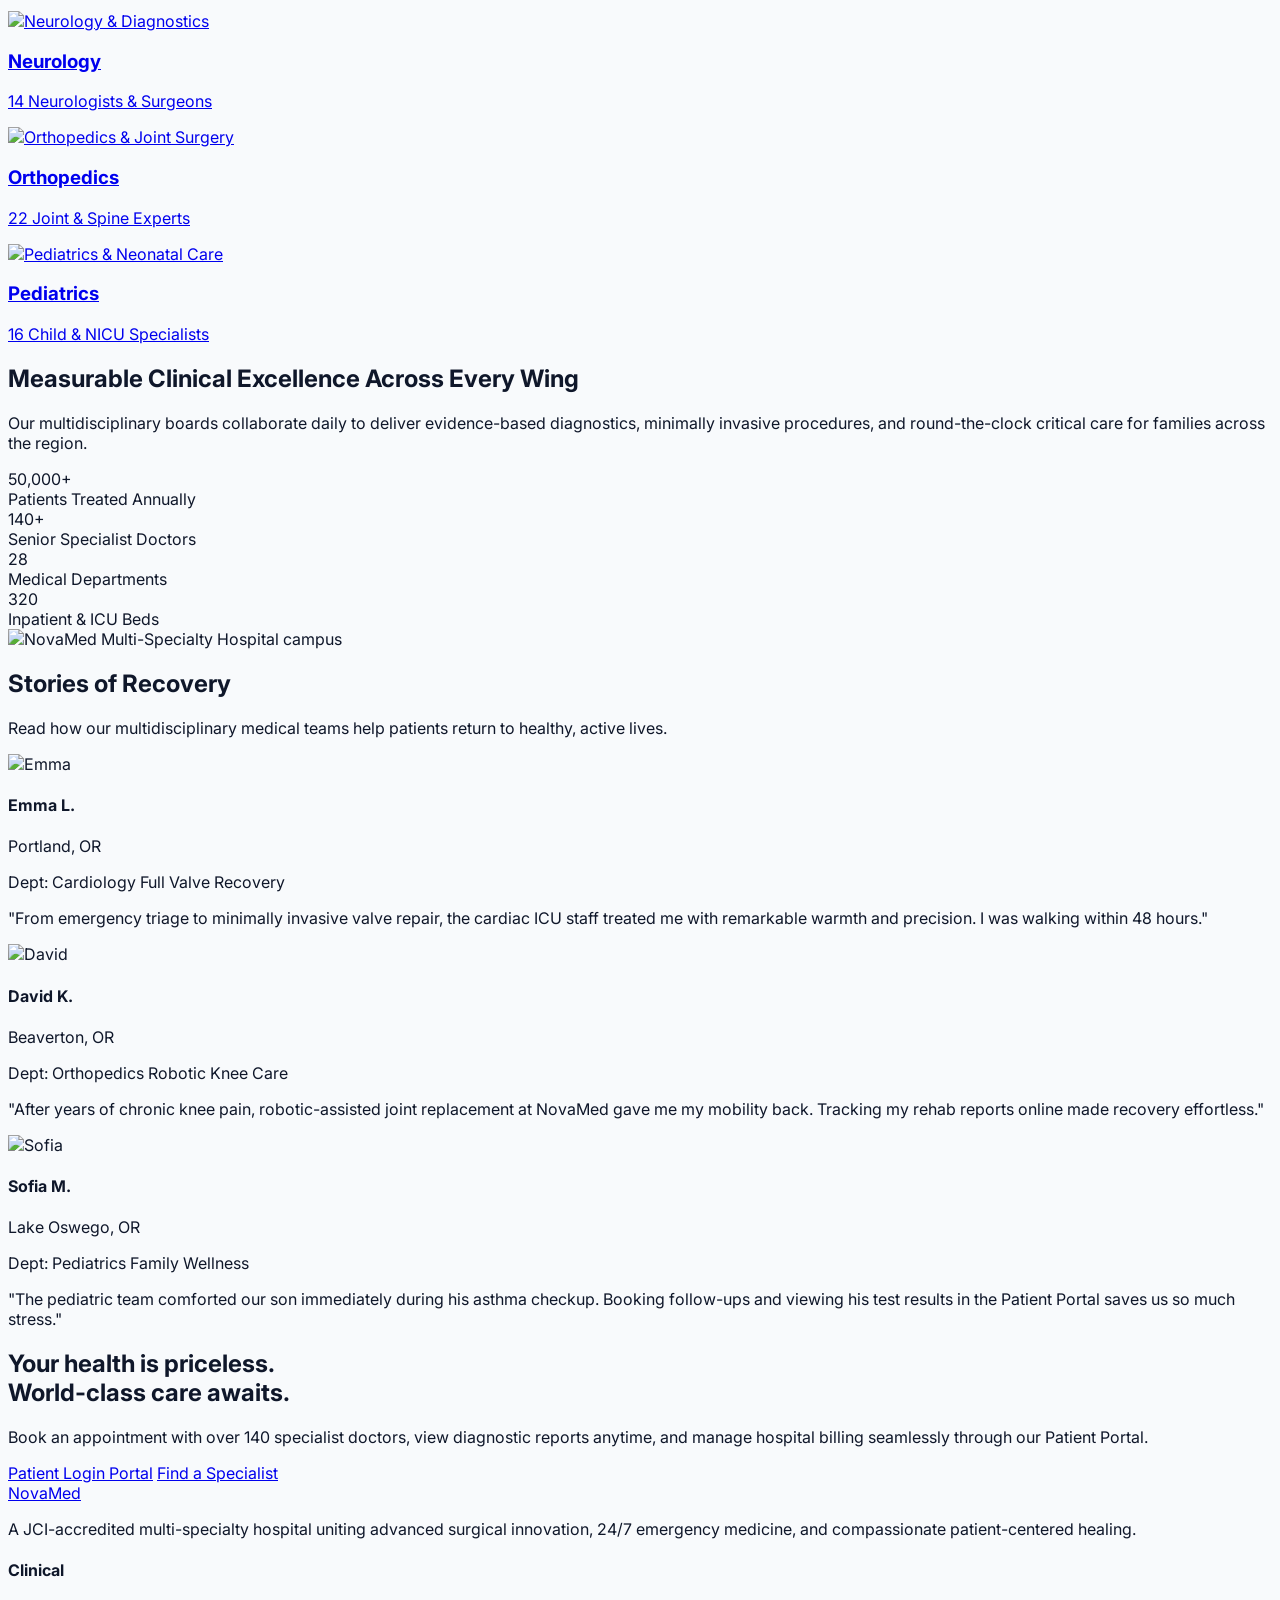
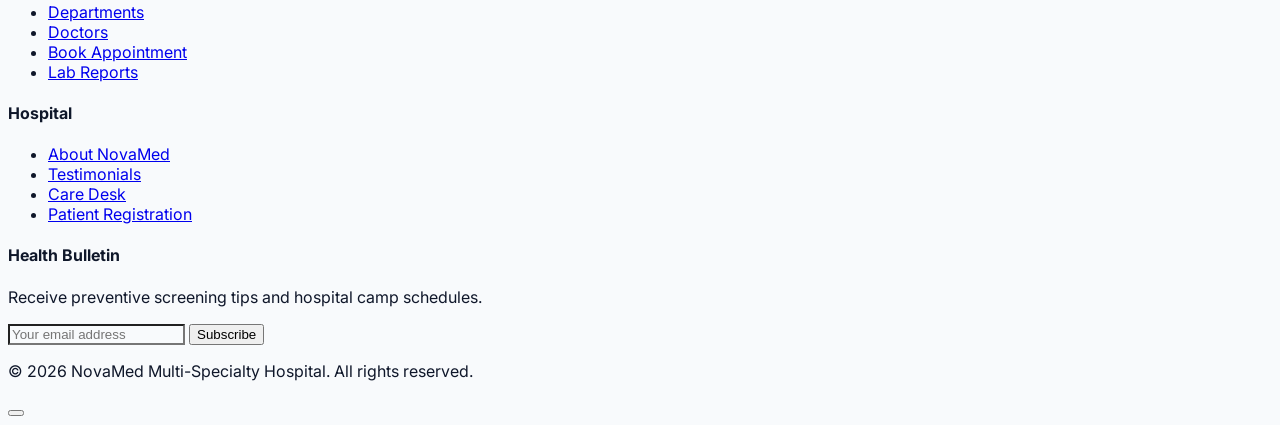
==== commit 630cf00b: "U" ====
--- a/index.html
+++ b/index.html
@@ -163,7 +163,7 @@
                         <!-- Floating Badges -->
                         <div class="absolute -left-8 top-20 bg-theme-card shadow-xl p-4 rounded-2xl flex items-center gap-4 animate-[bounce_3s_infinite] z-20 hidden md:flex border border-theme-border">
                             <div class="w-12 h-12 rounded-full bg-primary/10 flex items-center justify-center text-primary">
-                                <i data-lucide="ambulance" class="w-6 h-6"></i>
+                                <i data-lucide="activity" class="w-6 h-6"></i>
                             </div>
                             <div>
                                 <p class="text-xs text-theme-muted">24/7 Emergency Wing</p>
@@ -195,44 +195,44 @@
                     <p class="text-theme-muted text-lg">A coordinated, patient-first clinical pathway designed to connect you with specialists, diagnostics, and digital records effortlessly.</p>
                 </div>
 
-                <div class="grid md:grid-cols-4 gap-8 relative">
+                <div class="grid md:grid-cols-2 lg:grid-cols-4 gap-6 lg:gap-8 relative">
                     <!-- Connecting line for desktop -->
-                    <div class="hidden md:block absolute top-1/2 left-0 w-full h-0.5 bg-gradient-to-r from-transparent via-primary/30 to-transparent -translate-y-1/2 z-0"></div>
+                    <div class="hidden lg:block absolute top-1/2 left-0 w-full h-0.5 bg-gradient-to-r from-transparent via-primary/30 to-transparent -translate-y-1/2 z-0"></div>
 
                     <!-- Step 1 -->
-                    <div class="relative z-10 hover-lift bg-theme rounded-2xl p-6 text-center border border-theme-border shadow-sm" data-aos="flip-left" data-aos-delay="100">
-                        <div class="w-16 h-16 mx-auto bg-primary/10 text-primary rounded-full flex items-center justify-center mb-6 shadow-inner">
+                    <div class="relative z-10 hover-lift bg-theme rounded-2xl p-5 xl:p-6 text-center border border-theme-border shadow-sm h-full flex flex-col items-center" data-aos="flip-left" data-aos-delay="100">
+                        <div class="w-16 h-16 shrink-0 mx-auto bg-primary/10 text-primary rounded-full flex items-center justify-center mb-5 shadow-inner">
                             <i data-lucide="building-2" class="w-8 h-8"></i>
                         </div>
-                        <h3 class="text-lg font-bold mb-3">1. Select Department</h3>
-                        <p class="text-sm text-theme-muted">Browse our 28 specialized clinical institutes tailored to every medical condition.</p>
+                        <h3 class="text-lg font-bold mb-3 min-h-[3.5rem] flex items-start justify-center leading-snug">1. Select Department</h3>
+                        <p class="text-sm text-theme-muted leading-relaxed">Browse 28 specialized clinical institutes tailored to every medical condition.</p>
                     </div>
 
                     <!-- Step 2 -->
-                    <div class="relative z-10 hover-lift bg-theme rounded-2xl p-6 text-center border border-theme-border shadow-sm" data-aos="flip-left" data-aos-delay="200">
-                        <div class="w-16 h-16 mx-auto bg-primary/10 text-primary rounded-full flex items-center justify-center mb-6 shadow-inner">
+                    <div class="relative z-10 hover-lift bg-theme rounded-2xl p-5 xl:p-6 text-center border border-theme-border shadow-sm h-full flex flex-col items-center" data-aos="flip-left" data-aos-delay="200">
+                        <div class="w-16 h-16 shrink-0 mx-auto bg-primary/10 text-primary rounded-full flex items-center justify-center mb-5 shadow-inner">
                             <i data-lucide="calendar-check" class="w-8 h-8"></i>
                         </div>
-                        <h3 class="text-lg font-bold mb-3">2. Book a Doctor</h3>
-                        <p class="text-sm text-theme-muted">Schedule an in-person hospital consultation or video visit with board-certified physicians.</p>
+                        <h3 class="text-lg font-bold mb-3 min-h-[3.5rem] flex items-start justify-center leading-snug">2. Book a Doctor</h3>
+                        <p class="text-sm text-theme-muted leading-relaxed">Schedule an in-person hospital visit or video consult with senior doctors.</p>
                     </div>
 
                     <!-- Step 3 -->
-                    <div class="relative z-10 hover-lift bg-theme rounded-2xl p-6 text-center border border-theme-border shadow-sm" data-aos="flip-left" data-aos-delay="300">
-                        <div class="w-16 h-16 mx-auto bg-primary/10 text-primary rounded-full flex items-center justify-center mb-6 shadow-inner">
+                    <div class="relative z-10 hover-lift bg-theme rounded-2xl p-5 xl:p-6 text-center border border-theme-border shadow-sm h-full flex flex-col items-center" data-aos="flip-left" data-aos-delay="300">
+                        <div class="w-16 h-16 shrink-0 mx-auto bg-primary/10 text-primary rounded-full flex items-center justify-center mb-5 shadow-inner">
                             <i data-lucide="file-text" class="w-8 h-8"></i>
                         </div>
-                        <h3 class="text-lg font-bold mb-3">3. View Lab Reports</h3>
-                        <p class="text-sm text-theme-muted">Access pathology labs, MRI scans, and prescriptions instantaneously in your Patient Portal.</p>
+                        <h3 class="text-lg font-bold mb-3 min-h-[3.5rem] flex items-start justify-center leading-snug">3. View Lab Reports</h3>
+                        <p class="text-sm text-theme-muted leading-relaxed">Access pathology labs, MRI scans, and prescriptions safely in your portal.</p>
                     </div>
 
                     <!-- Step 4 -->
-                    <div class="relative z-10 hover-lift bg-theme rounded-2xl p-6 text-center border border-theme-border shadow-sm" data-aos="flip-left" data-aos-delay="400">
-                        <div class="w-16 h-16 mx-auto bg-primary/10 text-primary rounded-full flex items-center justify-center mb-6 shadow-inner">
+                    <div class="relative z-10 hover-lift bg-theme rounded-2xl p-5 xl:p-6 text-center border border-theme-border shadow-sm h-full flex flex-col items-center" data-aos="flip-left" data-aos-delay="400">
+                        <div class="w-16 h-16 shrink-0 mx-auto bg-primary/10 text-primary rounded-full flex items-center justify-center mb-5 shadow-inner">
                             <i data-lucide="credit-card" class="w-8 h-8"></i>
                         </div>
-                        <h3 class="text-lg font-bold mb-3">4. Pay Bills Online</h3>
-                        <p class="text-sm text-theme-muted">Settle invoices securely with transparent itemized billing and insurance coordination.</p>
+                        <h3 class="text-lg font-bold mb-3 min-h-[3.5rem] flex items-start justify-center leading-snug">4. Pay Bills Online</h3>
+                        <p class="text-sm text-theme-muted leading-relaxed">Settle invoices securely with itemized billing and insurance coordination.</p>
                     </div>
                 </div>
             </div>
@@ -254,7 +254,7 @@
                 <div class="grid grid-cols-1 sm:grid-cols-2 lg:grid-cols-4 gap-6">
                     <!-- Department 1 -->
                     <a href="departments.html" class="group relative rounded-2xl overflow-hidden aspect-[4/3] shadow-md hover:shadow-xl transition-all" data-aos="zoom-in-up" data-aos-delay="50">
-                        <img src="https://images.unsplash.com/photo-1631815589945-8c742614218f?q=80&w=800&auto=format&fit=crop" alt="Cardiology Department" class="w-full h-full object-cover group-hover:scale-110 transition-transform duration-700">
+                        <img src="https://mercyhospitals.in/media/__sized__/departments/interventional-cardiology-crop-c0-5__0-5-1000x500-70.jpg" alt="Cardiology Department" class="w-full h-full object-cover group-hover:scale-110 transition-transform duration-700">
                         <div class="absolute inset-0 bg-gradient-to-t from-slate-950/90 via-slate-950/30 to-transparent"></div>
                         <div class="absolute bottom-0 left-0 p-6 w-full">
                             <h3 class="text-white text-lg font-bold mb-1 flex items-center gap-2 group-hover:-translate-y-2 transition-transform">
@@ -266,7 +266,7 @@
 
                     <!-- Department 2 -->
                     <a href="departments.html" class="group relative rounded-2xl overflow-hidden aspect-[4/3] shadow-md hover:shadow-xl transition-all" data-aos="zoom-in-up" data-aos-delay="100">
-                        <img src="https://images.unsplash.com/photo-1516549655169-df83a0774514?q=80&w=800&auto=format&fit=crop" alt="Neurology & Diagnostics" class="w-full h-full object-cover group-hover:scale-110 transition-transform duration-700">
+                        <img src="https://purneaneuroclinic.com/wp-content/uploads/2026/02/a99d63b5-0f11-4e3d-a613-71dcafa75bb2.png" alt="Neurology & Diagnostics" class="w-full h-full object-cover group-hover:scale-110 transition-transform duration-700">
                         <div class="absolute inset-0 bg-gradient-to-t from-slate-950/90 via-slate-950/30 to-transparent"></div>
                         <div class="absolute bottom-0 left-0 p-6 w-full">
                             <h3 class="text-white text-lg font-bold mb-1 flex items-center gap-2 group-hover:-translate-y-2 transition-transform">
@@ -278,11 +278,11 @@
 
                     <!-- Department 3 -->
                     <a href="departments.html" class="group relative rounded-2xl overflow-hidden aspect-[4/3] shadow-md hover:shadow-xl transition-all" data-aos="zoom-in-up" data-aos-delay="150">
-                        <img src="https://images.unsplash.com/photo-1551601651-2a8555f1a136?q=80&w=800&auto=format&fit=crop" alt="Orthopedics & Joint Surgery" class="w-full h-full object-cover group-hover:scale-110 transition-transform duration-700">
+                        <img src="https://srihospitals.in/wp-content/uploads/2025/06/joint-replacemet-surgery-sri-hospitals.jpg" alt="Orthopedics & Joint Surgery" class="w-full h-full object-cover group-hover:scale-110 transition-transform duration-700">
                         <div class="absolute inset-0 bg-gradient-to-t from-slate-950/90 via-slate-950/30 to-transparent"></div>
                         <div class="absolute bottom-0 left-0 p-6 w-full">
                             <h3 class="text-white text-lg font-bold mb-1 flex items-center gap-2 group-hover:-translate-y-2 transition-transform">
-                                <i data-lucide="shield-plus" class="w-5 h-5 text-secondary"></i> Orthopedics
+                                <i data-lucide="shield-check" class="w-5 h-5 text-secondary"></i> Orthopedics
                             </h3>
                             <p class="text-white/85 text-sm opacity-0 group-hover:opacity-100 group-hover:-translate-y-2 transition-all">22 Joint &amp; Spine Experts</p>
                         </div>
@@ -290,7 +290,7 @@
 
                     <!-- Department 4 -->
                     <a href="departments.html" class="group relative rounded-2xl overflow-hidden aspect-[4/3] shadow-md hover:shadow-xl transition-all" data-aos="zoom-in-up" data-aos-delay="200">
-                        <img src="https://images.unsplash.com/photo-1584515979956-d9f6e5d09982?q=80&w=800&auto=format&fit=crop" alt="Pediatrics & Neonatal Care" class="w-full h-full object-cover group-hover:scale-110 transition-transform duration-700">
+                        <img src="https://unittas.in/health/assets/img/nicu-levels-of-neonatal-care.webp" alt="Pediatrics & Neonatal Care" class="w-full h-full object-cover group-hover:scale-110 transition-transform duration-700">
                         <div class="absolute inset-0 bg-gradient-to-t from-slate-950/90 via-slate-950/30 to-transparent"></div>
                         <div class="absolute bottom-0 left-0 p-6 w-full">
                             <h3 class="text-white text-lg font-bold mb-1 flex items-center gap-2 group-hover:-translate-y-2 transition-transform">
@@ -334,7 +334,7 @@
                     </div>
                     
                     <div class="relative" data-aos="fade-left">
-                        <img src="https://images.unsplash.com/photo-1519494026892-80bbd2d6fd0d?q=80&w=1000&auto=format&fit=crop" alt="NovaMed Multi-Specialty Hospital campus" class="rounded-3xl shadow-2xl z-10 relative">
+                        <img src="https://views.medibuddy.in/ProviderInfo/Provider_470201/1.webp" alt="NovaMed Multi-Specialty Hospital campus" class="rounded-3xl shadow-2xl z-10 relative">
                         <div class="absolute -bottom-6 -left-6 w-48 h-48 bg-primary/20 rounded-full blur-3xl -z-10"></div>
                         <div class="absolute -top-6 -right-6 w-64 h-64 bg-secondary/20 rounded-full blur-3xl -z-10"></div>
                     </div>
@@ -350,83 +350,80 @@
                     <p class="text-theme-muted text-lg">Read how our multidisciplinary medical teams help patients return to healthy, active lives.</p>
                 </div>
 
-                <div class="grid md:grid-cols-3 gap-8">
+                <div class="grid md:grid-cols-3 gap-6 lg:gap-8 items-stretch">
                     <!-- Testimonial 1 -->
-                    <div class="bg-theme-card border border-theme-border p-8 rounded-3xl shadow-sm hover:shadow-lg transition-all h-full flex flex-col" data-aos="slide-up" data-aos-delay="100">
-                        <div class="flex items-center gap-4 mb-6">
-                            <img src="https://i.pravatar.cc/100?img=44" alt="Emma" class="w-16 h-16 rounded-full object-cover">
-                            <div class="flex-1">
-                                <h4 class="font-bold text-base">Emma L.</h4>
-                                <p class="text-sm text-theme-muted">Portland, OR</p>
-                            </div>
-                            <div class="flex items-center gap-0.5">
-                                <i data-lucide="star" class="w-4 h-4 text-primary fill-current"></i>
-                                <i data-lucide="star" class="w-4 h-4 text-primary fill-current"></i>
-                                <i data-lucide="star" class="w-4 h-4 text-primary fill-current"></i>
-                                <i data-lucide="star" class="w-4 h-4 text-primary fill-current"></i>
-                                <i data-lucide="star" class="w-4 h-4 text-primary fill-current"></i>
-                            </div>
-                        </div>
-                        <div class="h-24 mb-4">
-                            <div class="flex items-center gap-3 text-sm font-medium bg-theme p-3 rounded-lg border border-theme-border flex-wrap lg:flex-col lg:items-start lg:gap-1.5">
-                                <span class="text-theme-text flex items-center gap-1"><i data-lucide="heart-pulse" class="w-4 h-4 text-primary"></i> Dept: Cardiology</span>
-                                <span class="text-theme-muted lg:hidden">|</span>
-                                <span class="text-primary flex items-center gap-1"><i data-lucide="check-circle-2" class="w-4 h-4"></i> Full Valve Recovery</span>
-                            </div>
-                        </div>
-                        <p class="text-theme-text/80 italic flex-1">"From emergency triage to minimally invasive valve repair, the cardiac ICU staff treated me with remarkable warmth and precision. I was walking within 48 hours."</p>
+                    <div class="bg-theme-card border border-theme-border p-6 xl:p-8 rounded-3xl shadow-sm hover:shadow-lg transition-all h-full flex flex-col" data-aos="slide-up" data-aos-delay="100">
+                        <div class="flex items-center gap-3 mb-6 min-h-[4rem]">
+                            <img src="https://i.pravatar.cc/100?img=44" alt="Emma" class="w-12 h-12 xl:w-14 xl:h-14 rounded-full object-cover shrink-0">
+                            <div class="flex-1 min-w-0">
+                                <h4 class="font-bold text-base truncate">Emma L.</h4>
+                                <p class="text-xs xl:text-sm text-theme-muted truncate">Portland, OR</p>
+                            </div>
+                            <div class="flex items-center gap-0.5 shrink-0">
+                                <i data-lucide="star" class="w-4 h-4 text-primary fill-current"></i>
+                                <i data-lucide="star" class="w-4 h-4 text-primary fill-current"></i>
+                                <i data-lucide="star" class="w-4 h-4 text-primary fill-current"></i>
+                                <i data-lucide="star" class="w-4 h-4 text-primary fill-current"></i>
+                                <i data-lucide="star" class="w-4 h-4 text-primary fill-current"></i>
+                            </div>
+                        </div>
+                        <div class="mb-5">
+                            <div class="flex flex-col items-start gap-1.5 text-sm font-medium bg-theme p-3.5 rounded-xl border border-theme-border">
+                                <span class="text-theme-text flex items-center gap-1.5"><i data-lucide="heart-pulse" class="w-4 h-4 text-primary shrink-0"></i> Dept: Cardiology</span>
+                                <span class="text-primary flex items-center gap-1.5"><i data-lucide="check-circle-2" class="w-4 h-4 shrink-0"></i> Full Valve Recovery</span>
+                            </div>
+                        </div>
+                        <p class="text-theme-text/80 italic flex-1 leading-relaxed">"From emergency triage to minimally invasive valve repair, the cardiac ICU staff treated me with remarkable warmth and precision. I was walking within 48 hours."</p>
                     </div>
 
                     <!-- Testimonial 2 -->
-                    <div class="bg-theme-card border border-theme-border p-8 rounded-3xl shadow-sm hover:shadow-lg transition-all h-full flex flex-col relative md:-translate-y-4" data-aos="slide-up" data-aos-delay="200">
-                        <div class="flex items-center gap-4 mb-6">
-                            <img src="https://i.pravatar.cc/100?img=12" alt="David" class="w-16 h-16 rounded-full object-cover">
-                            <div class="flex-1">
-                                <h4 class="font-bold text-base">David K.</h4>
-                                <p class="text-sm text-theme-muted">Beaverton, OR</p>
-                            </div>
-                            <div class="flex items-center gap-0.5">
-                                <i data-lucide="star" class="w-4 h-4 text-primary fill-current"></i>
-                                <i data-lucide="star" class="w-4 h-4 text-primary fill-current"></i>
-                                <i data-lucide="star" class="w-4 h-4 text-primary fill-current"></i>
-                                <i data-lucide="star" class="w-4 h-4 text-primary fill-current"></i>
-                                <i data-lucide="star" class="w-4 h-4 text-primary fill-current"></i>
-                            </div>
-                        </div>
-                        <div class="h-24 mb-4">
-                            <div class="flex items-center gap-3 text-sm font-medium bg-theme p-3 rounded-lg border border-theme-border flex-wrap lg:flex-col lg:items-start lg:gap-1.5">
-                                <span class="text-theme-text flex items-center gap-1"><i data-lucide="shield-plus" class="w-4 h-4 text-primary"></i> Dept: Orthopedics</span>
-                                <span class="text-theme-muted lg:hidden">|</span>
-                                <span class="text-primary flex items-center gap-1"><i data-lucide="check-circle-2" class="w-4 h-4"></i> Robotic Knee Care</span>
-                            </div>
-                        </div>
-                        <p class="text-theme-text/80 italic flex-1">"After years of chronic knee pain, robotic-assisted joint replacement at NovaMed gave me my mobility back. Tracking my rehab reports online made recovery effortless."</p>
+                    <div class="bg-theme-card border border-theme-border p-6 xl:p-8 rounded-3xl shadow-sm hover:shadow-lg transition-all h-full flex flex-col" data-aos="slide-up" data-aos-delay="200">
+                        <div class="flex items-center gap-3 mb-6 min-h-[4rem]">
+                            <img src="https://i.pravatar.cc/100?img=12" alt="David" class="w-12 h-12 xl:w-14 xl:h-14 rounded-full object-cover shrink-0">
+                            <div class="flex-1 min-w-0">
+                                <h4 class="font-bold text-base truncate">David K.</h4>
+                                <p class="text-xs xl:text-sm text-theme-muted truncate">Beaverton, OR</p>
+                            </div>
+                            <div class="flex items-center gap-0.5 shrink-0">
+                                <i data-lucide="star" class="w-4 h-4 text-primary fill-current"></i>
+                                <i data-lucide="star" class="w-4 h-4 text-primary fill-current"></i>
+                                <i data-lucide="star" class="w-4 h-4 text-primary fill-current"></i>
+                                <i data-lucide="star" class="w-4 h-4 text-primary fill-current"></i>
+                                <i data-lucide="star" class="w-4 h-4 text-primary fill-current"></i>
+                            </div>
+                        </div>
+                        <div class="mb-5">
+                            <div class="flex flex-col items-start gap-1.5 text-sm font-medium bg-theme p-3.5 rounded-xl border border-theme-border">
+                                <span class="text-theme-text flex items-center gap-1.5"><i data-lucide="shield-check" class="w-4 h-4 text-primary shrink-0"></i> Dept: Orthopedics</span>
+                                <span class="text-primary flex items-center gap-1.5"><i data-lucide="check-circle-2" class="w-4 h-4 shrink-0"></i> Robotic Knee Care</span>
+                            </div>
+                        </div>
+                        <p class="text-theme-text/80 italic flex-1 leading-relaxed">"After years of chronic knee pain, robotic-assisted joint replacement at NovaMed gave me my mobility back. Tracking my rehab reports online made recovery effortless."</p>
                     </div>
 
                     <!-- Testimonial 3 -->
-                    <div class="bg-theme-card border border-theme-border p-8 rounded-3xl shadow-sm hover:shadow-lg transition-all h-full flex flex-col" data-aos="slide-up" data-aos-delay="300">
-                        <div class="flex items-center gap-4 mb-6">
-                            <img src="https://i.pravatar.cc/100?img=32" alt="Sofia" class="w-16 h-16 rounded-full object-cover">
-                            <div class="flex-1">
-                                <h4 class="font-bold text-base">Sofia M.</h4>
-                                <p class="text-sm text-theme-muted">Lake Oswego, OR</p>
-                            </div>
-                            <div class="flex items-center gap-0.5">
-                                <i data-lucide="star" class="w-4 h-4 text-primary fill-current"></i>
-                                <i data-lucide="star" class="w-4 h-4 text-primary fill-current"></i>
-                                <i data-lucide="star" class="w-4 h-4 text-primary fill-current"></i>
-                                <i data-lucide="star" class="w-4 h-4 text-primary fill-current"></i>
-                                <i data-lucide="star" class="w-4 h-4 text-primary fill-current"></i>
-                            </div>
-                        </div>
-                        <div class="h-24 mb-4">
-                            <div class="flex items-center gap-3 text-sm font-medium bg-theme p-3 rounded-lg border border-theme-border flex-wrap lg:flex-col lg:items-start lg:gap-1.5">
-                                <span class="text-theme-text flex items-center gap-1"><i data-lucide="baby" class="w-4 h-4 text-primary"></i> Dept: Pediatrics</span>
-                                <span class="text-theme-muted lg:hidden">|</span>
-                                <span class="text-primary flex items-center gap-1"><i data-lucide="check-circle-2" class="w-4 h-4"></i> Family Wellness</span>
-                            </div>
-                        </div>
-                        <p class="text-theme-text/80 italic flex-1">"The pediatric team comforted our son immediately during his asthma checkup. Booking follow-ups and viewing his test results in the Patient Portal saves us so much stress."</p>
+                    <div class="bg-theme-card border border-theme-border p-6 xl:p-8 rounded-3xl shadow-sm hover:shadow-lg transition-all h-full flex flex-col" data-aos="slide-up" data-aos-delay="300">
+                        <div class="flex items-center gap-3 mb-6 min-h-[4rem]">
+                            <img src="https://i.pravatar.cc/100?img=32" alt="Sofia" class="w-12 h-12 xl:w-14 xl:h-14 rounded-full object-cover shrink-0">
+                            <div class="flex-1 min-w-0">
+                                <h4 class="font-bold text-base truncate">Sofia M.</h4>
+                                <p class="text-xs xl:text-sm text-theme-muted truncate">Lake Oswego, OR</p>
+                            </div>
+                            <div class="flex items-center gap-0.5 shrink-0">
+                                <i data-lucide="star" class="w-4 h-4 text-primary fill-current"></i>
+                                <i data-lucide="star" class="w-4 h-4 text-primary fill-current"></i>
+                                <i data-lucide="star" class="w-4 h-4 text-primary fill-current"></i>
+                                <i data-lucide="star" class="w-4 h-4 text-primary fill-current"></i>
+                                <i data-lucide="star" class="w-4 h-4 text-primary fill-current"></i>
+                            </div>
+                        </div>
+                        <div class="mb-5">
+                            <div class="flex flex-col items-start gap-1.5 text-sm font-medium bg-theme p-3.5 rounded-xl border border-theme-border">
+                                <span class="text-theme-text flex items-center gap-1.5"><i data-lucide="baby" class="w-4 h-4 text-primary shrink-0"></i> Dept: Pediatrics</span>
+                                <span class="text-primary flex items-center gap-1.5"><i data-lucide="check-circle-2" class="w-4 h-4 shrink-0"></i> Family Wellness</span>
+                            </div>
+                        </div>
+                        <p class="text-theme-text/80 italic flex-1 leading-relaxed">"The pediatric team comforted our son immediately during his asthma checkup. Booking follow-ups and viewing his test results in the Patient Portal saves us so much stress."</p>
                     </div>
                 </div>
             </div>
@@ -452,11 +449,11 @@
         <div class="max-w-7xl mx-auto px-4 sm:px-6 lg:px-8">
             <div class="grid grid-cols-2 md:grid-cols-4 lg:grid-cols-6 gap-8 mb-12">
                 <div class="col-span-2 lg:col-span-2">
-                    <a href="index.html" class="flex items-center gap-3 mb-6">
-                        <div class="w-8 h-8 rounded-full bg-gradient-to-tr from-primary to-secondary flex items-center justify-center text-white">
-                            <i data-lucide="heart-pulse" class="w-5 h-5"></i>
-                        </div>
-                        <span class="text-xl font-bold">NovaMed</span>
+                    <a href="index.html" class="flex items-center gap-3 mb-6 group">
+                        <div class="w-10 h-10 rounded-full bg-gradient-to-tr from-primary to-secondary flex items-center justify-center text-white shadow-lg group-hover:scale-105 transition-transform">
+                            <i data-lucide="heart-pulse" class="w-6 h-6"></i>
+                        </div>
+                        <span class="text-xl font-bold tracking-tight">NovaMed</span>
                     </a>
                     <p class="text-theme-muted text-sm leading-relaxed mb-6">
                         A JCI-accredited multi-specialty hospital uniting advanced surgical innovation, 24/7 emergency medicine, and compassionate patient-centered healing.
